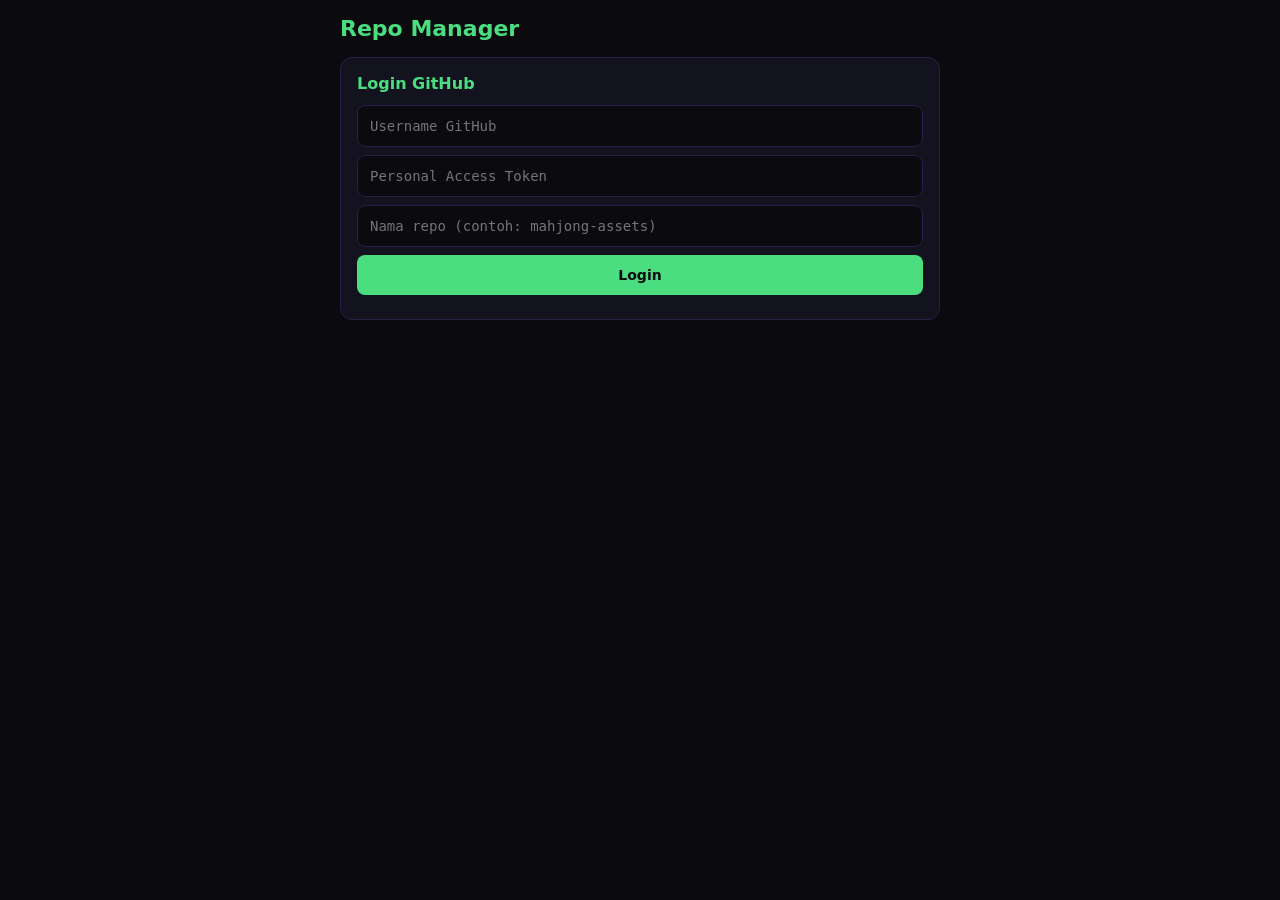
==== index.html @ 22d26ee4 "Add web app manager" ====
<!DOCTYPE html>
<html lang="id">
<head>
<meta charset="UTF-8">
<meta name="viewport" content="width=device-width,initial-scale=1">
<title>Repo Manager</title>
<style>
*{margin:0;padding:0;box-sizing:border-box;font-family:-apple-system,system-ui,sans-serif}
body{background:#0a0a0f;color:#fff;min-height:100vh;padding:16px}
.container{max-width:600px;margin:0 auto}
h1{color:#4ade80;margin-bottom:16px;font-size:22px}
.card{background:#13131f;border:1px solid #2a1f4a;border-radius:12px;padding:16px;margin-bottom:16px}
.input{width:100%;padding:12px;background:#0a0a0f;border:1px solid #2a1f4a;border-radius:8px;color:#fff;font-size:14px;margin-bottom:8px;font-family:monospace}
.btn{width:100%;padding:12px;background:#4ade80;border:none;border-radius:8px;color:#0a0a0f;font-weight:700;font-size:14px;cursor:pointer;margin-bottom:8px}
.btn:active{opacity:.8}
.btn-sec{background:#2a1f4a;color:#4ade80}
.btn-danger{background:#e74c3c;color:#fff}
.file-list{list-style:none}
.file-item{display:flex;justify-content:space-between;align-items:center;padding:12px;background:#1a1a2e;border-radius:8px;margin-bottom:6px;font-size:13px;word-break:break-all}
.file-item .name{flex:1;margin-right:8px;font-family:monospace}
.file-item .size{color:#888;font-size:11px;margin-right:8px}
.file-item .type{color:#4ade80;font-size:11px;font-weight:700;min-width:20px}
.del-btn{background:#e74c3c;border:none;color:#fff;padding:6px 10px;border-radius:4px;font-size:11px;cursor:pointer}
.del-btn:active{opacity:.7}
.msg{padding:12px;border-radius:8px;margin-bottom:12px;font-size:13px}
.msg-ok{background:#1a3d1a;color:#4ade80}
.msg-err{background:#3d1a1a;color:#f87171}
.msg-info{background:#1a2a3d;color:#60a5fa}
.breadcrumb{color:#888;font-size:12px;margin-bottom:8px;word-break:break-all}
.breadcrumb span{color:#4ade80;cursor:pointer}
.hidden{display:none}
textarea{width:100%;padding:12px;background:#0a0a0f;border:1px solid #2a1f4a;border-radius:8px;color:#fff;font-size:12px;font-family:monospace;min-height:120px;resize:vertical}
</style>
</head>
<body>
<div class="container">

<h1>Repo Manager</h1>

<!-- LOGIN -->
<div id="loginCard" class="card">
  <h3 style="color:#4ade80;margin-bottom:12px;font-size:16px">Login GitHub</h3>
  <input class="input" id="user" placeholder="Username GitHub">
  <input class="input" id="token" type="password" placeholder="Personal Access Token">
  <input class="input" id="repo" placeholder="Nama repo (contoh: mahjong-assets)">
  <button class="btn" onclick="login()">Login</button>
  <div id="loginMsg"></div>
</div>

<!-- BROWSER -->
<div id="browserCard" class="card hidden">
  <div style="display:flex;justify-content:space-between;align-items:center;margin-bottom:12px">
    <h3 style="color:#4ade80;font-size:16px" id="repoName">Repo</h3>
    <button class="btn-sec btn" style="width:auto;padding:6px 12px;font-size:12px;margin:0" onclick="logout()">Logout</button>
  </div>
  <div class="breadcrumb" id="breadcrumb">
    <span onclick="loadPath('')">root</span>
  </div>
  <div style="display:flex;gap:8px;margin-bottom:12px">
    <button class="btn" style="flex:1;margin:0" onclick="loadPath(currentPath)">Refresh</button>
    <button class="btn btn-sec" style="flex:1;margin:0" onclick="showUpload()">Upload</button>
  </div>
  <ul class="file-list" id="fileList"></ul>
  <div id="browseMsg"></div>
</div>

<!-- UPLOAD -->
<div id="uploadCard" class="card hidden">
  <h3 style="color:#4ade80;margin-bottom:12px;font-size:16px">Upload File</h3>
  <input class="input" id="uploadPath" placeholder="Path di repo (contoh: assets/test.txt)">
  <textarea id="uploadContent" placeholder="Isi file (text)..."></textarea>
  <div style="display:flex;gap:8px;margin-top:8px">
    <button class="btn" style="flex:1;margin:0" onclick="doUpload()">Upload</button>
    <button class="btn btn-sec" style="flex:1;margin:0" onclick="hideUpload()">Batal</button>
  </div>
  <div id="uploadMsg"></div>
</div>

</div>

<script>
let githubUser = '';
let githubToken = '';
let githubRepo = '';
let currentPath = '';

const $ = id => document.getElementById(id);

function msg(el, text, type='info') {
  const cls = {ok:'msg-ok', err:'msg-err', info:'msg-info'}[type] || 'msg-info';
  el.innerHTML = `<div class="msg ${cls}">${text}</div>`;
  setTimeout(() => el.innerHTML = '', 5000);
}

function login() {
  const u = $('user').value.trim();
  const t = $('token').value.trim();
  const r = $('repo').value.trim();
  if (!u || !t || !r) { msg($('loginMsg'), 'Isi semua field', 'err'); return; }
  
  githubUser = u;
  githubToken = t;
  githubRepo = r;
  
  // Simpan ke localStorage
  localStorage.setItem('gh_user', u);
  localStorage.setItem('gh_token', t);
  localStorage.setItem('gh_repo', r);
  
  loadPath('');
}

function logout() {
  localStorage.removeItem('gh_user');
  localStorage.removeItem('gh_token');
  localStorage.removeItem('gh_repo');
  githubUser = githubToken = githubRepo = '';
  $('loginCard').classList.remove('hidden');
  $('browserCard').classList.add('hidden');
  $('uploadCard').classList.add('hidden');
}

async function api(path) {
  const url = `https://api.github.com/repos/${githubUser}/${githubRepo}${path}`;
  const r = await fetch(url, {
    headers: {
      'Authorization': `token ${githubToken}`,
      'Accept': 'application/vnd.github.v3+json'
    }
  });
  if (!r.ok) throw new Error(`HTTP ${r.status}: ${await r.text()}`);
  return r.json();
}

async function loadPath(path) {
  currentPath = path;
  msg($('browseMsg'), 'Loading...', 'info');
  
  try {
    const data = await api(`/contents/${path}`);
    $('browserCard').classList.remove('hidden');
    $('repoName').textContent = `${githubUser}/${githubRepo}`;
    $('breadcrumb').innerHTML = '<span onclick="loadPath(\'\')">root</span>' + 
      (path ? ' / ' + path.split('/').map((p, i, arr) => {
        const sub = arr.slice(0, i+1).join('/');
        return `<span onclick="loadPath('${sub}')">${p}</span>`;
      }).join(' / ') : '');
    
    const list = $('fileList');
    list.innerHTML = '';
    
    if (path) {
      const parent = path.split('/').slice(0, -1).join('/');
      list.innerHTML += `<li class="file-item"><span class="name" onclick="loadPath('${parent}')">📁 ..</span></li>`;
    }
    
    const items = Array.isArray(data) ? data : [data];
    for (const f of items) {
      const li = document.createElement('li');
      li.className = 'file-item';
      const icon = f.type === 'dir' ? '📁' : '📄';
      const size = f.size ? `${(f.size/1024).toFixed(1)} KB` : '';
      const click = f.type === 'dir' ? `onclick="loadPath('${f.path}')"` : '';
      
      li.innerHTML = `
        <span class="type">${icon}</span>
        <span class="name" ${click}>${f.name}</span>
        <span class="size">${size}</span>
        <button class="del-btn" onclick="delFile('${f.path}', '${f.sha}')">Hapus</button>
      `;
      list.appendChild(li);
    }
    
    msg($('browseMsg'), '', 'info');
  } catch (e) {
    msg($('browseMsg'), `Error: ${e.message}`, 'err');
  }
}

async function delFile(path, sha) {
  if (!confirm(`Hapus ${path}?`)) return;
  try {
    const r = await fetch(`https://api.github.com/repos/${githubUser}/${githubRepo}/contents/${path}`, {
      method: 'DELETE',
      headers: {
        'Authorization': `token ${githubToken}`,
        'Accept': 'application/vnd.github.v3+json',
        'Content-Type': 'application/json'
      },
      body: JSON.stringify({ message: `delete ${path}`, sha })
    });
    if (!r.ok) throw new Error(`HTTP ${r.status}`);
    msg($('browseMsg'), `Terhapus: ${path}`, 'ok');
    loadPath(currentPath);
  } catch (e) {
    msg($('browseMsg'), `Gagal hapus: ${e.message}`, 'err');
  }
}

function showUpload() {
  $('uploadCard').classList.remove('hidden');
  $('uploadPath').value = currentPath ? currentPath + '/' : '';
  $('uploadPath').focus();
}

function hideUpload() {
  $('uploadCard').classList.add('hidden');
  $('uploadMsg').innerHTML = '';
}

async function doUpload() {
  const path = $('uploadPath').value.trim();
  const content = $('uploadContent').value;
  if (!path) { msg($('uploadMsg'), 'Isi path', 'err'); return; }
  
  const b64 = btoa(unescape(encodeURIComponent(content)));
  
  try {
    // Cek apakah file ada (buat update)
    let sha = null;
    try {
      const existing = await api(`/contents/${path}`);
      sha = existing.sha;
    } catch (e) {}
    
    const body = {
      message: `upload ${path}`,
      content: b64,
      branch: 'main'
    };
    if (sha) body.sha = sha;
    
    const r = await fetch(`https://api.github.com/repos/${githubUser}/${githubRepo}/contents/${path}`, {
      method: 'PUT',
      headers: {
        'Authorization': `token ${githubToken}`,
        'Accept': 'application/vnd.github.v3+json',
        'Content-Type': 'application/json'
      },
      body: JSON.stringify(body)
    });
    if (!r.ok) throw new Error(`HTTP ${r.status}: ${await r.text()}`);
    msg($('uploadMsg'), `Berhasil upload: ${path}`, 'ok');
    setTimeout(() => { hideUpload(); loadPath(currentPath); }, 1500);
  } catch (e) {
    msg($('uploadMsg'), `Gagal: ${e.message}`, 'err');
  }
}

// Auto-login
window.onload = () => {
  const u = localStorage.getItem('gh_user');
  const t = localStorage.getItem('gh_token');
  const r = localStorage.getItem('gh_repo');
  if (u && t && r) {
    githubUser = u; githubToken = t; githubRepo = r;
    loadPath('');
  }
};
</script>
</body>
</html>
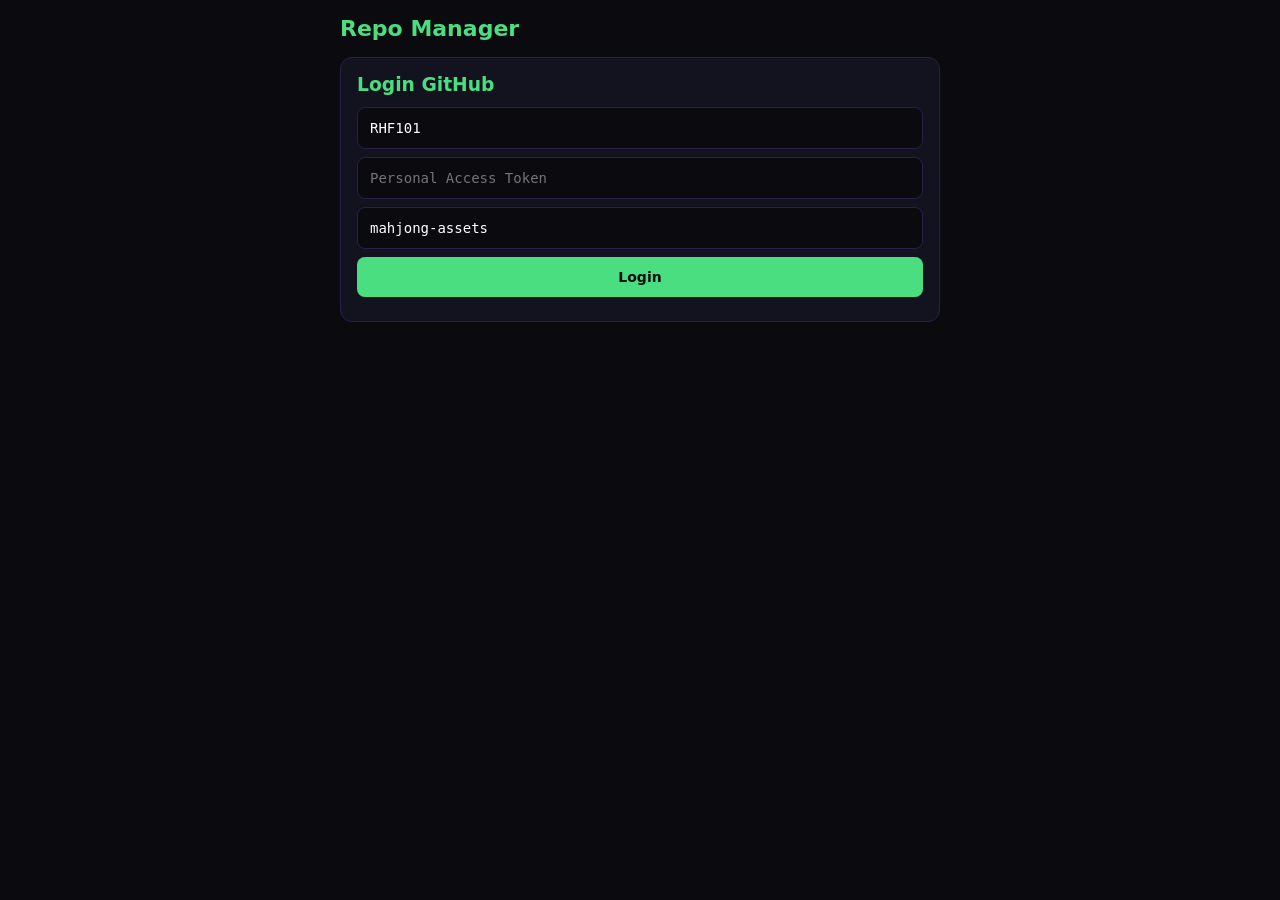
==== commit daf285bc: "add web app manager" ====
--- a/index.html
+++ b/index.html
@@ -14,64 +14,58 @@
 .btn{width:100%;padding:12px;background:#4ade80;border:none;border-radius:8px;color:#0a0a0f;font-weight:700;font-size:14px;cursor:pointer;margin-bottom:8px}
 .btn:active{opacity:.8}
 .btn-sec{background:#2a1f4a;color:#4ade80}
-.btn-danger{background:#e74c3c;color:#fff}
 .file-list{list-style:none}
-.file-item{display:flex;justify-content:space-between;align-items:center;padding:12px;background:#1a1a2e;border-radius:8px;margin-bottom:6px;font-size:13px;word-break:break-all}
-.file-item .name{flex:1;margin-right:8px;font-family:monospace}
-.file-item .size{color:#888;font-size:11px;margin-right:8px}
-.file-item .type{color:#4ade80;font-size:11px;font-weight:700;min-width:20px}
+.file-item{display:flex;justify-content:space-between;align-items:center;padding:12px;background:#1a1a2e;border-radius:8px;margin-bottom:6px;font-size:13px;word-break:break-all;gap:8px}
+.file-item .name{flex:1;font-family:monospace;cursor:pointer}
+.file-item .size{color:#888;font-size:11px}
+.file-item .type{color:#4ade80;font-weight:700}
 .del-btn{background:#e74c3c;border:none;color:#fff;padding:6px 10px;border-radius:4px;font-size:11px;cursor:pointer}
-.del-btn:active{opacity:.7}
 .msg{padding:12px;border-radius:8px;margin-bottom:12px;font-size:13px}
 .msg-ok{background:#1a3d1a;color:#4ade80}
 .msg-err{background:#3d1a1a;color:#f87171}
 .msg-info{background:#1a2a3d;color:#60a5fa}
 .breadcrumb{color:#888;font-size:12px;margin-bottom:8px;word-break:break-all}
-.breadcrumb span{color:#4ade80;cursor:pointer}
+.breadcrumb span{color:#4ade80;cursor:pointer;margin-right:4px}
 .hidden{display:none}
 textarea{width:100%;padding:12px;background:#0a0a0f;border:1px solid #2a1f4a;border-radius:8px;color:#fff;font-size:12px;font-family:monospace;min-height:120px;resize:vertical}
+.row{display:flex;gap:8px}
+.row .btn{flex:1}
 </style>
 </head>
 <body>
 <div class="container">
-
 <h1>Repo Manager</h1>
 
-<!-- LOGIN -->
 <div id="loginCard" class="card">
-  <h3 style="color:#4ade80;margin-bottom:12px;font-size:16px">Login GitHub</h3>
-  <input class="input" id="user" placeholder="Username GitHub">
+  <h3 style="color:#4ade80;margin-bottom:12px">Login GitHub</h3>
+  <input class="input" id="user" placeholder="Username" value="RHF101">
   <input class="input" id="token" type="password" placeholder="Personal Access Token">
-  <input class="input" id="repo" placeholder="Nama repo (contoh: mahjong-assets)">
+  <input class="input" id="repo" placeholder="Repo" value="mahjong-assets">
   <button class="btn" onclick="login()">Login</button>
   <div id="loginMsg"></div>
 </div>
 
-<!-- BROWSER -->
 <div id="browserCard" class="card hidden">
   <div style="display:flex;justify-content:space-between;align-items:center;margin-bottom:12px">
     <h3 style="color:#4ade80;font-size:16px" id="repoName">Repo</h3>
     <button class="btn-sec btn" style="width:auto;padding:6px 12px;font-size:12px;margin:0" onclick="logout()">Logout</button>
   </div>
-  <div class="breadcrumb" id="breadcrumb">
-    <span onclick="loadPath('')">root</span>
-  </div>
-  <div style="display:flex;gap:8px;margin-bottom:12px">
-    <button class="btn" style="flex:1;margin:0" onclick="loadPath(currentPath)">Refresh</button>
-    <button class="btn btn-sec" style="flex:1;margin:0" onclick="showUpload()">Upload</button>
+  <div class="breadcrumb" id="breadcrumb"></div>
+  <div class="row" style="margin-bottom:12px">
+    <button class="btn" style="margin:0" onclick="loadPath(currentPath)">Refresh</button>
+    <button class="btn btn-sec" style="margin:0" onclick="showUpload()">Upload</button>
   </div>
   <ul class="file-list" id="fileList"></ul>
   <div id="browseMsg"></div>
 </div>
 
-<!-- UPLOAD -->
 <div id="uploadCard" class="card hidden">
-  <h3 style="color:#4ade80;margin-bottom:12px;font-size:16px">Upload File</h3>
-  <input class="input" id="uploadPath" placeholder="Path di repo (contoh: assets/test.txt)">
+  <h3 style="color:#4ade80;margin-bottom:12px">Upload File</h3>
+  <input class="input" id="uploadPath" placeholder="Path di repo">
   <textarea id="uploadContent" placeholder="Isi file (text)..."></textarea>
-  <div style="display:flex;gap:8px;margin-top:8px">
-    <button class="btn" style="flex:1;margin:0" onclick="doUpload()">Upload</button>
-    <button class="btn btn-sec" style="flex:1;margin:0" onclick="hideUpload()">Batal</button>
+  <div class="row" style="margin-top:8px">
+    <button class="btn" style="margin:0" onclick="doUpload()">Upload</button>
+    <button class="btn btn-sec" style="margin:0" onclick="hideUpload()">Batal</button>
   </div>
   <div id="uploadMsg"></div>
 </div>
@@ -79,41 +73,29 @@
 </div>
 
 <script>
-let githubUser = '';
-let githubToken = '';
-let githubRepo = '';
-let currentPath = '';
-
+let githubUser = '', githubToken = '', githubRepo = '', currentPath = '';
 const $ = id => document.getElementById(id);
 
 function msg(el, text, type='info') {
   const cls = {ok:'msg-ok', err:'msg-err', info:'msg-info'}[type] || 'msg-info';
-  el.innerHTML = `<div class="msg ${cls}">${text}</div>`;
-  setTimeout(() => el.innerHTML = '', 5000);
+  el.innerHTML = text ? `<div class="msg ${cls}">${text}</div>` : '';
+  if (text) setTimeout(() => el.innerHTML = '', 5000);
 }
 
 function login() {
   const u = $('user').value.trim();
   const t = $('token').value.trim();
   const r = $('repo').value.trim();
-  if (!u || !t || !r) { msg($('loginMsg'), 'Isi semua field', 'err'); return; }
-  
-  githubUser = u;
-  githubToken = t;
-  githubRepo = r;
-  
-  // Simpan ke localStorage
+  if (!u || !t || !r) { msg($('loginMsg'), 'Isi semua', 'err'); return; }
+  githubUser = u; githubToken = t; githubRepo = r;
   localStorage.setItem('gh_user', u);
   localStorage.setItem('gh_token', t);
   localStorage.setItem('gh_repo', r);
-  
   loadPath('');
 }
 
 function logout() {
-  localStorage.removeItem('gh_user');
-  localStorage.removeItem('gh_token');
-  localStorage.removeItem('gh_repo');
+  localStorage.clear();
   githubUser = githubToken = githubRepo = '';
   $('loginCard').classList.remove('hidden');
   $('browserCard').classList.add('hidden');
@@ -128,50 +110,46 @@
       'Accept': 'application/vnd.github.v3+json'
     }
   });
-  if (!r.ok) throw new Error(`HTTP ${r.status}: ${await r.text()}`);
+  if (!r.ok) throw new Error(`HTTP ${r.status}`);
   return r.json();
 }
 
 async function loadPath(path) {
   currentPath = path;
-  msg($('browseMsg'), 'Loading...', 'info');
-  
   try {
     const data = await api(`/contents/${path}`);
+    $('loginCard').classList.add('hidden');
     $('browserCard').classList.remove('hidden');
     $('repoName').textContent = `${githubUser}/${githubRepo}`;
-    $('breadcrumb').innerHTML = '<span onclick="loadPath(\'\')">root</span>' + 
-      (path ? ' / ' + path.split('/').map((p, i, arr) => {
-        const sub = arr.slice(0, i+1).join('/');
-        return `<span onclick="loadPath('${sub}')">${p}</span>`;
-      }).join(' / ') : '');
-    
+
+    let bc = '<span onclick="loadPath(\'\')">root</span>';
+    if (path) {
+      const parts = path.split('/');
+      parts.forEach((p, i) => {
+        const sub = parts.slice(0, i+1).join('/');
+        bc += ` / <span onclick="loadPath('${sub}')">${p}</span>`;
+      });
+    }
+    $('breadcrumb').innerHTML = bc;
+
     const list = $('fileList');
     list.innerHTML = '';
-    
+
     if (path) {
       const parent = path.split('/').slice(0, -1).join('/');
-      list.innerHTML += `<li class="file-item"><span class="name" onclick="loadPath('${parent}')">📁 ..</span></li>`;
-    }
-    
+      list.innerHTML += `<li class="file-item"><span class="type">📁</span><span class="name" onclick="loadPath('${parent}')">..</span></li>`;
+    }
+
     const items = Array.isArray(data) ? data : [data];
     for (const f of items) {
       const li = document.createElement('li');
       li.className = 'file-item';
       const icon = f.type === 'dir' ? '📁' : '📄';
-      const size = f.size ? `${(f.size/1024).toFixed(1)} KB` : '';
+      const size = f.size ? `${(f.size/1024).toFixed(1)}K` : '';
       const click = f.type === 'dir' ? `onclick="loadPath('${f.path}')"` : '';
-      
-      li.innerHTML = `
-        <span class="type">${icon}</span>
-        <span class="name" ${click}>${f.name}</span>
-        <span class="size">${size}</span>
-        <button class="del-btn" onclick="delFile('${f.path}', '${f.sha}')">Hapus</button>
-      `;
+      li.innerHTML = `<span class="type">${icon}</span><span class="name" ${click}>${f.name}</span><span class="size">${size}</span><button class="del-btn" onclick="delFile('${f.path}', '${f.sha}')">X</button>`;
       list.appendChild(li);
     }
-    
-    msg($('browseMsg'), '', 'info');
   } catch (e) {
     msg($('browseMsg'), `Error: ${e.message}`, 'err');
   }
@@ -193,43 +171,28 @@
     msg($('browseMsg'), `Terhapus: ${path}`, 'ok');
     loadPath(currentPath);
   } catch (e) {
-    msg($('browseMsg'), `Gagal hapus: ${e.message}`, 'err');
+    msg($('browseMsg'), `Gagal: ${e.message}`, 'err');
   }
 }
 
 function showUpload() {
   $('uploadCard').classList.remove('hidden');
   $('uploadPath').value = currentPath ? currentPath + '/' : '';
-  $('uploadPath').focus();
-}
-
+}
 function hideUpload() {
   $('uploadCard').classList.add('hidden');
-  $('uploadMsg').innerHTML = '';
 }
 
 async function doUpload() {
   const path = $('uploadPath').value.trim();
   const content = $('uploadContent').value;
   if (!path) { msg($('uploadMsg'), 'Isi path', 'err'); return; }
-  
   const b64 = btoa(unescape(encodeURIComponent(content)));
-  
   try {
-    // Cek apakah file ada (buat update)
     let sha = null;
-    try {
-      const existing = await api(`/contents/${path}`);
-      sha = existing.sha;
-    } catch (e) {}
-    
-    const body = {
-      message: `upload ${path}`,
-      content: b64,
-      branch: 'main'
-    };
+    try { const e = await api(`/contents/${path}`); sha = e.sha; } catch (e) {}
+    const body = { message: `upload ${path}`, content: b64, branch: 'main' };
     if (sha) body.sha = sha;
-    
     const r = await fetch(`https://api.github.com/repos/${githubUser}/${githubRepo}/contents/${path}`, {
       method: 'PUT',
       headers: {
@@ -239,15 +202,14 @@
       },
       body: JSON.stringify(body)
     });
-    if (!r.ok) throw new Error(`HTTP ${r.status}: ${await r.text()}`);
-    msg($('uploadMsg'), `Berhasil upload: ${path}`, 'ok');
+    if (!r.ok) throw new Error(`HTTP ${r.status}`);
+    msg($('uploadMsg'), `OK: ${path}`, 'ok');
     setTimeout(() => { hideUpload(); loadPath(currentPath); }, 1500);
   } catch (e) {
     msg($('uploadMsg'), `Gagal: ${e.message}`, 'err');
   }
 }
 
-// Auto-login
 window.onload = () => {
   const u = localStorage.getItem('gh_user');
   const t = localStorage.getItem('gh_token');
